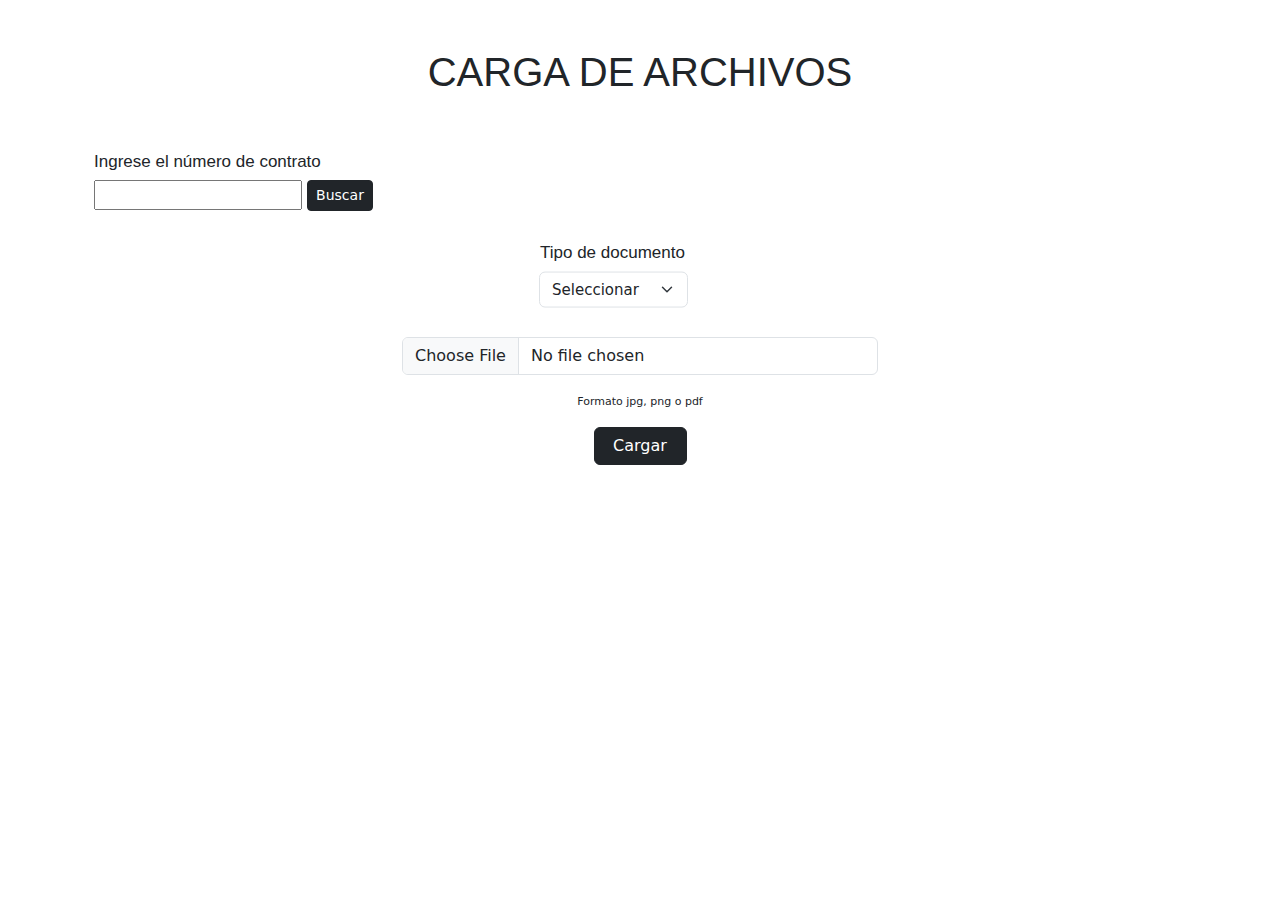
==== index.html @ 7c7e3be9 "front" ====
<!DOCTYPE html>
<html lang="en">
<head>
    <meta charset="UTF-8">
    <meta http-equiv="X-UA-Compatible" content="IE=edge">
    <meta name="viewport" content="width=device-width, initial-scale=1.0">
    <title>Document</title>
    <link rel="stylesheet" href="./asset/css/style.css"/>
    <link rel="stylesheet" href="https://cdn.jsdelivr.net/npm/bootstrap@5.3.0/dist/css/bootstrap.min.css"/>
    <link rel="stylesheet" href="https://cdn.jsdelivr.net/npm/bootstrap@5.3.0/dist/js/bootstrap.bundle.min.js"/>
    
</head>
<body>

    <div class="container">
        <div class="titulo mb-5 mt-5  text-center">
            <div class="row">
              <h1>CARGA DE ARCHIVOS</h1>
            </div>
        </div>  
         

<!--CONTRATO-->

    <div class="container">
        <div class="row mb-5">
            <div class="col-md-5 ml-5">
                <h2 style="font-size: 17px;">Ingrese el número de contrato</h2>
                <form action="" method="post" autocomplete="on">
                    <p>
                    <input type="text" name="contrato" id="contrato">
                    <label for="contrato"><button class="btn btn-dark btn-sm" type="button" id="button-addon2">Buscar</button></label>
                    <ul id="ista"></ul>
                    </p>
                </form>
            </div>
        </div>
    </div>
    
<!--SELECCIÓN TIPO DE DOCUMENTO-->

        <div class="container">
            <div class="input-group mb-3 text-center" style="max-width: 200px;">
            <h3 style="font-size: 17px;text-align: center;">Tipo de documento</h3>
            <form>
                <select class="form-select text-align: center;" style="font-size: 15px;" id="inputGroupSelect02">
                <option selected>Seleccionar</option>
                <option value="1">Seguro</option>
                <option value="2">Hotel</option>
                <option value="3">Transporte</option>
                <option value="4">Alimentación</option>
                <option value="5">Entretención</option>
                </select>
            </form>
            </div>
        </div>


<!--SELECCIÓN Y CARGA DE ARCHIVO-->
        <div class="row  text-center">
            <div class="input-group" style="max-width: 500px;">
            <input type="file" class="form-control" id="inputGroupFile02">
            </div>
            <p class="text-center" style="font-size: 11px;">Formato jpg, png o pdf</p>
        </div>

        <div class="d-grid gap-1 col-1 mx-auto">
            <button class="btn btn-dark" type="button">Cargar</button>
          </div>
  
          
        

        <script src="./asset/JavaS/script.js",
        <script src="https://cdn.jsdelivr.net/npm/@popperjs/core@2.11.8/dist/umd/popper.min.js" integrity="sha384-I7E8VVD/ismYTF4hNIPjVp/Zjvgyol6VFvRkX/vR+Vc4jQkC+hVqc2pM8ODewa9r" crossorigin="anonymous"></script>
        <script src="https://cdn.jsdelivr.net/npm/bootstrap@5.3.0/dist/js/bootstrap.min.js" integrity="sha384-fbbOQedDUMZZ5KreZpsbe1LCZPVmfTnH7ois6mU1QK+m14rQ1l2bGBq41eYeM/fS" crossorigin="anonymous"></script>
 

</body>

</html>
---- asset/css/style.css ----
@font-face {
  font-family: 'AmsiPro-Black';
  src: url('./asset/css/style.css/font/AmsiPro-Black');
}

@font-face {
  font-family: 'AmsiPro-Light';
  src: url('./asset/css/style.css/font/AmsiPro-Light');
}

@font-face {
  font-family: 'AmsiPro-Regular';
  src: url('./asset/css/style.css/font/AmsiPro-Regular');
}

body {
  margin: 20%;
  font-family: "AmsiPro-Light", sans-serif;
}

h1 {
  font-family: AmsiPro-Black, sans-serif;
  align-items: center;
  
}

h2 {
  font-family: "AmsiPro-Regular", sans-serif;
}

h3 {
  font-family: "AmsiPro-Regular", sans-serif;
}

h4 {
  font-family: "AmsiPro-Light", sans-serif;
}



.buscador {
width: 10px;
}

.btn {
  size: 5%;
}

.input-group {
  position: fixed;
  top: 50%;
  left: 50%;
  transform: translate(-50%, -50%);
}
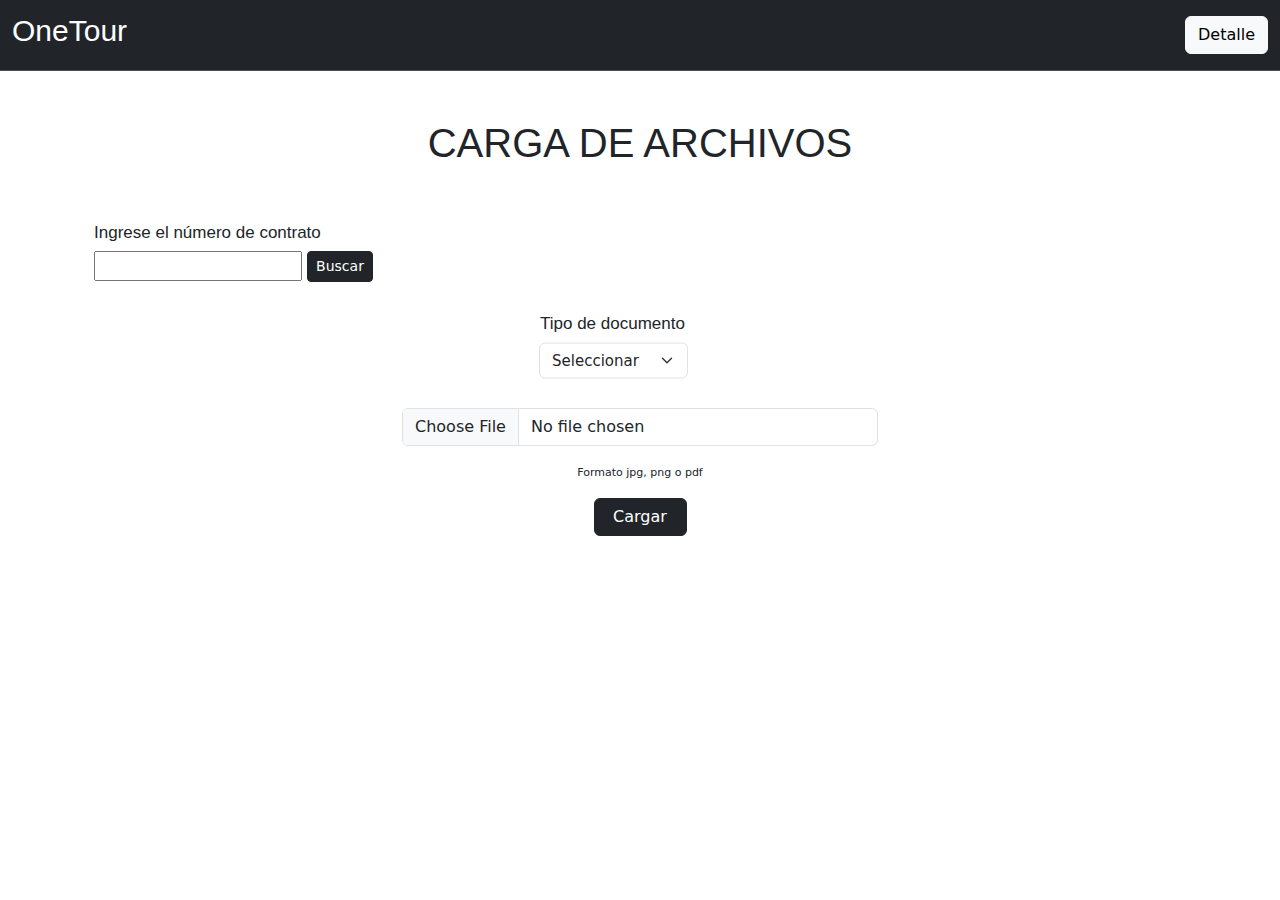
==== commit c025088a: "Merge pull request #14 from Confloresc/main" ====
--- a/index.html
+++ b/index.html
@@ -9,8 +9,20 @@
     <link rel="stylesheet" href="https://cdn.jsdelivr.net/npm/bootstrap@5.3.0/dist/css/bootstrap.min.css"/>
     <link rel="stylesheet" href="https://cdn.jsdelivr.net/npm/bootstrap@5.3.0/dist/js/bootstrap.bundle.min.js"/>
     
+
+    
+<nav class="navbar bg-dark border-bottom border-bottom-dark" data-bs-theme="dark">
+  <div class="container-fluid">
+    <a class="navbar-brand" href="#">
+      <h1 style="font-size: 30px;">OneTour</h1></a>
+      <a class="btn btn-light" href="./Detalles.html" role="button">Detalle</a>
+  </div>
+</nav>
+
 </head>
+
 <body>
+
 
     <div class="container">
         <div class="titulo mb-5 mt-5  text-center">
